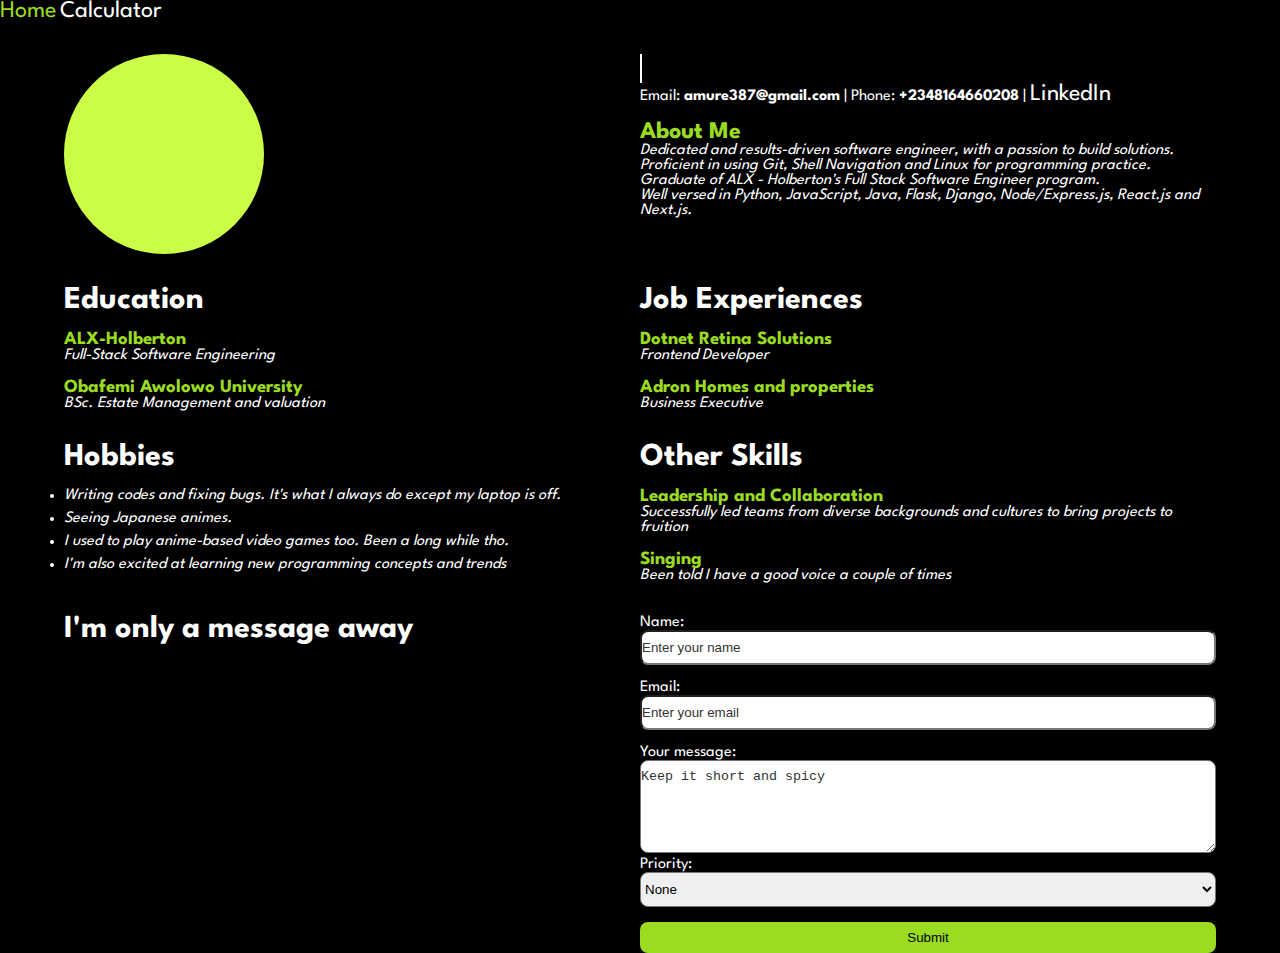
==== index.html @ 5e147960 "feat: completed portfolio and static calculator" ====
<!DOCTYPE html>
<html>

<head>
  <meta charset="UTF-8">
  <meta name="viewport" content="width=device-width, initial-scale=1">
  <title></title>
  <link rel="stylesheet" href="css/index.css">
</head>

<body>
  <nav class="navigation">
 <a href="index.html">Home</a>
      <a href="calculator.html">Calculator</a>
  </nav>
  <div class="grid">
    <div class="box"></div>
    <hgroup><div class="name">
      
        <h1>I am <span class="text-accent">Oluwatobi Amure</span></h1>
    </div>
    <p>Email: <b>amure387@gmail.com</b> | Phone: <b>+2348164660208</b>  |
    <a href="https://www.linkedin.com/in/samuel-amure-7824b9137">LinkedIn</a> </p>
    <h2 class="text-accent">About Me</h2>
    <em>
      <p>Dedicated and results-driven software engineer, with a passion to build solutions.<br>Proficient in
        using Git, Shell Navigation and Linux for programming practice. <br>Graduate of ALX - Holberton's
        Full Stack Software Engineer program.<br> Well versed in Python, JavaScript, Java, Flask, Django,
        Node/Express.js, React.js and Next.js.</p>
    </em>
    </hgroup>
  </div>
  <div class="grid">
    <div>
    
      <h1>Education</h1>
      <hgroup>
        <h3 class="text-accent">ALX-Holberton</h3>
        <p><em>Full-Stack Software Engineering</em></p>
        </hgroup>
      <hgroup>
      <h3 class="text-accent">Obafemi Awolowo University</h3>
      <p><em>BSc. Estate Management and valuation</em></p>
      </hgroup>
  </div>
    <div>
      <h1>Job Experiences</h1>
      <hgroup>
        <h3 class="text-accent">Dotnet Retina Solutions</h3>
        <p><em>Frontend Developer</em></p>
        </hgroup>
      <hgroup>
      <h3 class="text-accent">Adron Homes and properties</h3>
      <p><em>Business Executive</em></p>
      </hgroup>
    </div>
  </div>
  <div class="grid">
    <article>
    
      <h1>Hobbies</h1>
      <menu>
        <li><em>Writing codes and fixing bugs. It's what I always do except my laptop is off.</em></li>
        <li><em>Seeing Japanese animes.</em></li>
        <li><em>I used to play anime-based video games too. Been a long while tho.</em></li>
        <li><em>I'm also excited at learning new programming concepts and trends</em></li>
      </menu>
  </article>
    <div>
      <h1>Other Skills</h1>
      <hgroup>
        <h3 class="text-accent">Leadership and Collaboration</h3>
        <p><em>Successfully led teams from diverse backgrounds and cultures to bring projects to fruition</em></p>
        </hgroup>
      <hgroup>
      <h3 class="text-accent">Singing</h3>
      <p><em>Been told I have a good voice a couple of times</em></p>
      </hgroup>
    </div>
  </div>
  <div class="grid">
    <h1>I'm only a message away</h1>
    <div>
      <form action="">
        <div>
          <label for="name">Name: </label>
           <input type="text" name="name" id="name" placeholder="Enter your name" required />
        </div>
        <br>
        <div>
          <label for="email">Email: </label>
          <input type="email" name="email" id="email" placeholder="Enter your email" required />
        </div>
        <br>
        <div>
          <label for="message">Your message:</label>
          <br>
          <textarea name="message" id="message" cols="30" rows="5" placeholder="Keep it short and spicy" required></textarea>
        </div>
        <div>
          <label for="priority">Priority:</label>
          <select name="priority" id="priority" >
            <option value="None">None</option>
            <option value="Low">Low</option>
            <option value="Medium">Medium</option>
            <option value="High">High</option>
          </select>
        </div>
        <br>
       <button type="submit">Submit</button>
      </form>
    </div>
  </div>
   
  
  
<!-- <article>
  <h2>Program Goals</h2>
    <ol>
    <li>Reinforce my knowledge of CSS</li>
    <li>Properly demystify DOM manipulation with vanilla JS</li>
    <li>Reinforce my knowledge of Node.js and understand what goes on under the hood</li>
    <li>Appreciate the use of Express as a backend framework to ease backend development</li>
    <li>Properly understand how to work with databases</li>
    <li>Understand and enforce industry best practices moving forward</li>
  </ol>
</article> -->


</body>

</html>
---- css/index.css ----
@import url(../styles.css);

body {
    background-color: var(--background);
    color: var(--text-color);
}
.grid {
    display: grid;
    grid-template-columns: repeat(auto-fit, minmax(20rem, 1fr));
    width: 90%;
    margin: 0 auto;
}
.text-accent {
    color: var(--accent-index-text);
    margin-top: 1rem;
}
a:hover {
    color: var(--accent-index-text);
}
.box {
    background-color: var(--accent-index-bg);
    width: 200px;
    height: 200px;
    border-radius: 50%;
}
.grid + .grid {
    margin-top: 2rem;
}
article menu {
    margin-top: 1rem;
}
article menu li {
    margin-top: 0.5rem;
}
::placeholder {
    color: #333;
}
input, select, button, textarea {
    width: 100%;
    padding: 0.5rem 0;
    border-radius: 0.5rem;
}
button {
    background-color: var(--accent-index-text);
    border: none;
}
.name {
    display: inline-flex;
}
.name h1 {
    width: 0;
    white-space: nowrap;
    overflow: hidden;
    border-right: 2px solid;
    animation: type 1.5s steps(15, end) forwards, blink 0.8s infinite;
}

@keyframes type {
    from {
        width: 0;
    }
    to {
        width: 100%;
    }
}
@keyframes blink {
    0% {
        border-color: transparent;
    }
    50% {
        border-color: #fff;
    }
    100% {
        border-color: transparent;
    }
}
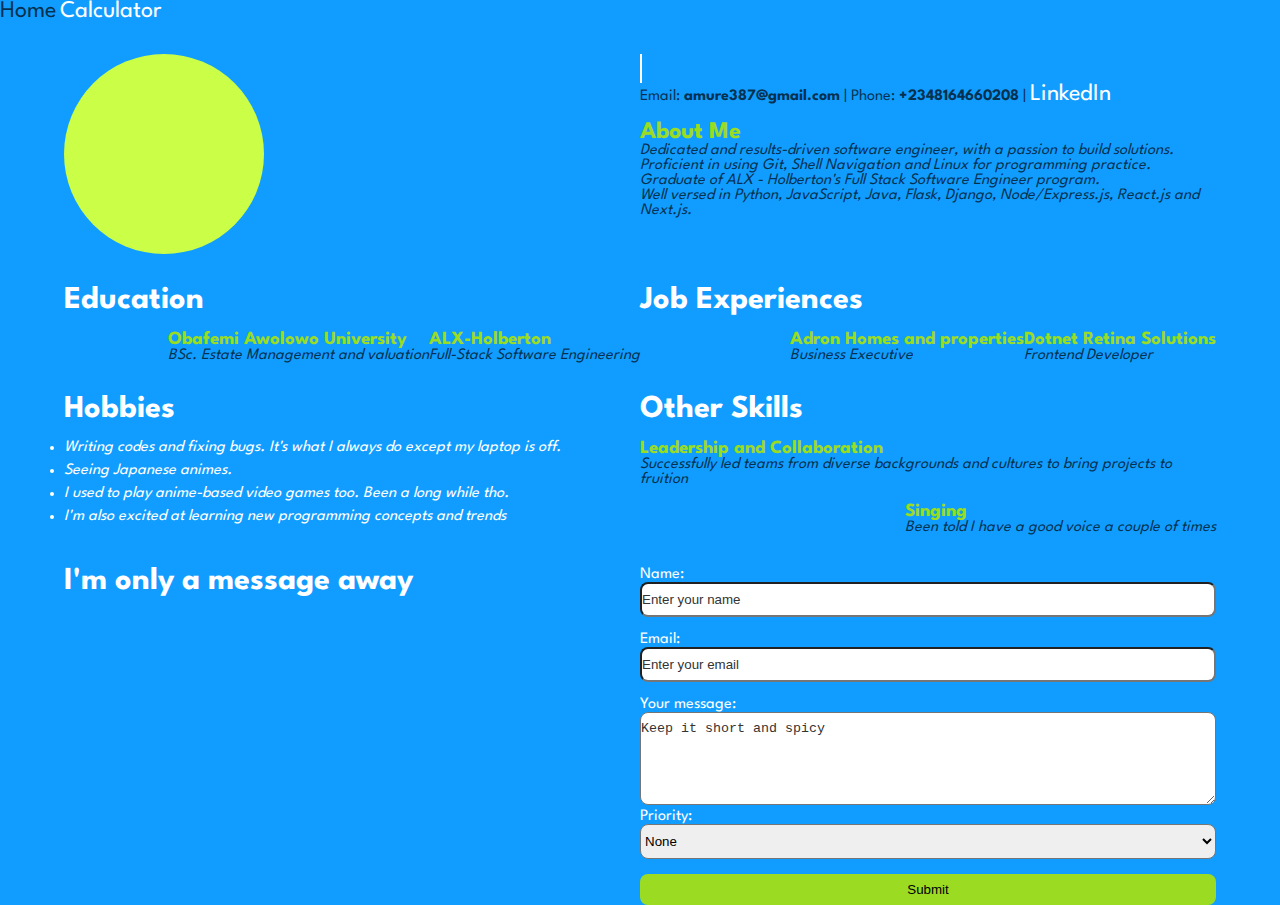
==== commit 8df04277: "Update index.html" ====
--- a/index.html
+++ b/index.html
@@ -4,8 +4,9 @@
 <head>
   <meta charset="UTF-8">
   <meta name="viewport" content="width=device-width, initial-scale=1">
-  <title></title>
+  <title>My portfolio</title>
   <link rel="stylesheet" href="css/index.css">
+  <link rel="stylesheet" href="/css/calculator.css">
 </head>
 
 <body>
@@ -129,4 +130,4 @@
 
 </body>
 
-</html>+</html>
--- a/css/calculator.css
+++ b/css/calculator.css
@@ -0,0 +1,46 @@
+@import url(../styles.css);
+body{
+    background-color: #109DFF;
+}
+a:hover {
+    color: #000000B2;
+}
+table {
+    width: 100%;
+    height: 27rem;
+    font-size: 2rem;
+    text-align: center;
+    margin-top: 5rem;
+    border-spacing: 0.5rem;
+}
+.container {
+    border-radius: 2.4375rem;
+    background: linear-gradient(167deg, #F7F8FB -5.94%, rgba(247, 248, 251, 0.19) 103.62%);
+    backdrop-filter: blur(51px);
+    height: 35rem;
+    padding: 2rem;
+}
+table td {
+    border-radius: 1rem;
+border: 1px solid rgba(255, 255, 255, 0.85);
+
+background: linear-gradient(130deg, rgba(255, 255, 255, 0.60) -9.69%, rgba(255, 255, 255, 0.40) 114.23%);
+color:  #109DFF;
+backdrop-filter: blur(6px);
+width: 2rem;
+}
+/* table tr {
+    gap: 2rem;
+} */
+hgroup {
+    float: right;
+}
+hgroup p {
+    color: #000000B2;
+}
+@media screen and (min-width: 650px) {
+    .container {
+        width: 50%;
+        margin: 0 auto;
+    }
+}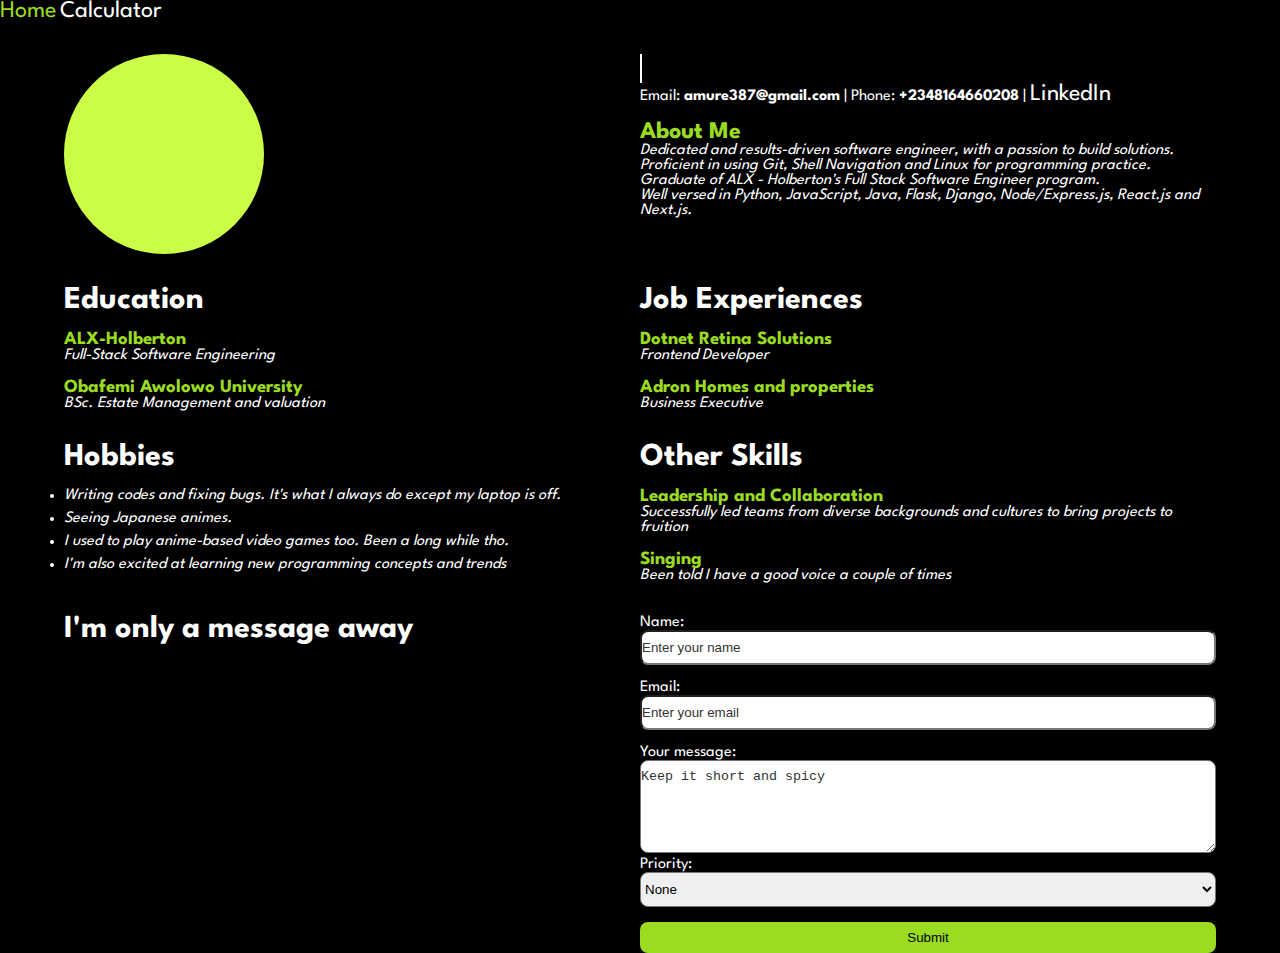
==== commit 1b87dbb4: "Update index.html" ====
--- a/index.html
+++ b/index.html
@@ -6,7 +6,6 @@
   <meta name="viewport" content="width=device-width, initial-scale=1">
   <title>My portfolio</title>
   <link rel="stylesheet" href="css/index.css">
-  <link rel="stylesheet" href="/css/calculator.css">
 </head>
 
 <body>
